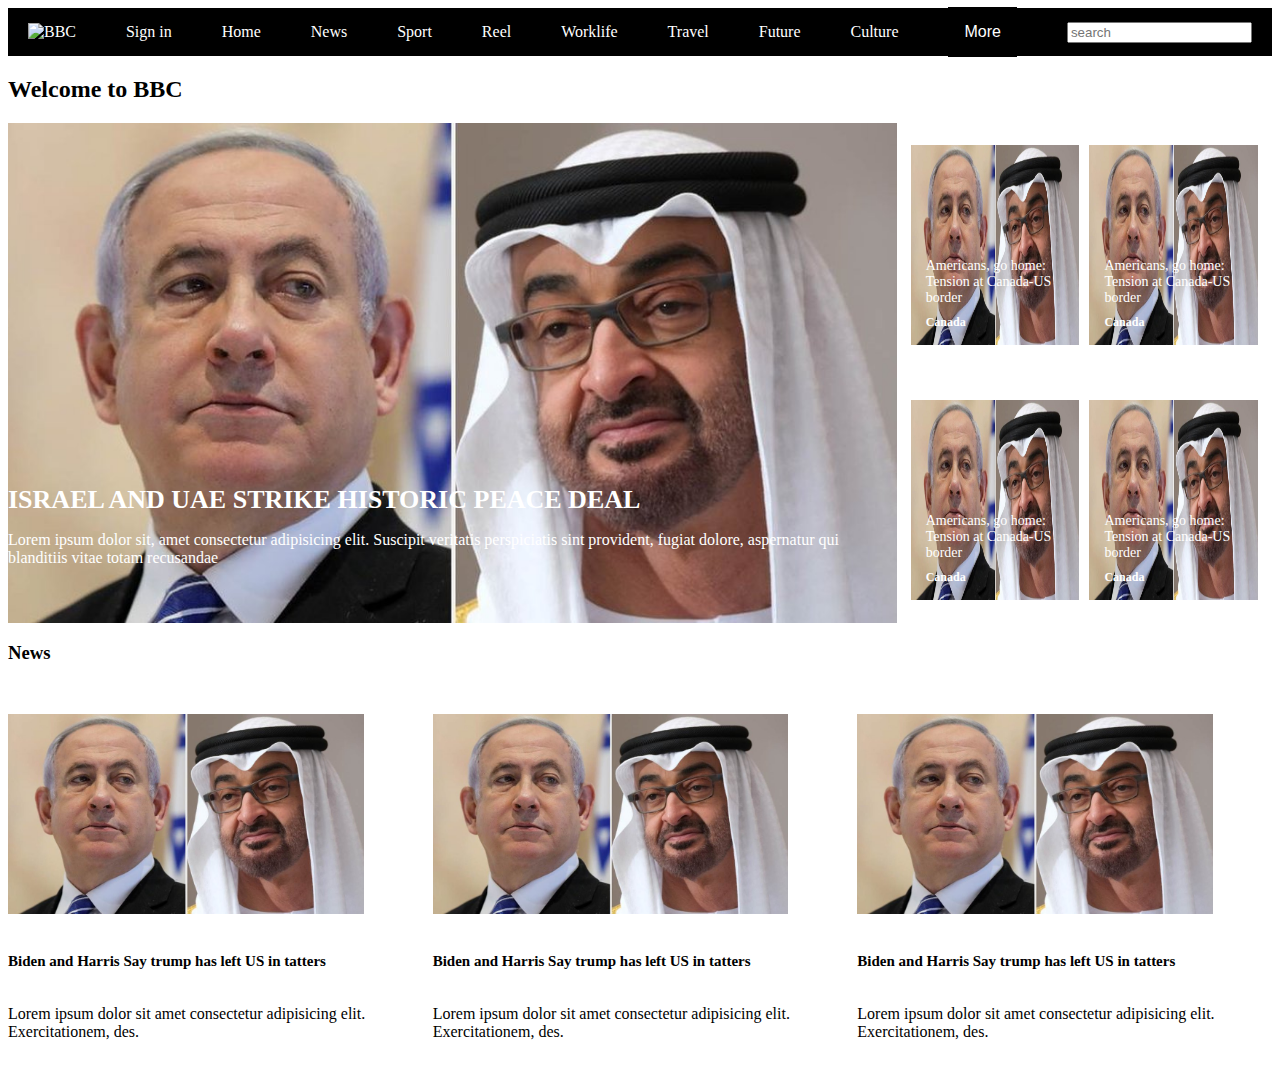
==== index.html @ eb714d21 "layout fixing" ====
<!DOCTYPE html>
<html lang="en">
<head>
    <meta charset="UTF-8">
    <meta name="viewport" content="width=device-width, initial-scale=1.0">
    <title>Document</title>
    <link rel="stylesheet" href="style.css">
</head>
<body>
   
    <nav class="icons">
        <ul>
            <li><a href="#"><img src="#" alt="BBC"></a></li>
            <li><a href="#">Sign in</a></li>
            <li><a href="#">Home</a></li>
            <li><a href="#">News</a></li>
            <li><a href="#">Sport</a></li>
            <li><a href="#">Reel</a></li>
            <li><a href="#">Worklife</a></li>
            <li><a href="#">Travel</a></li>
            <li><a href="#">Future</a></li>
            <li><a href="#">Culture</a></li>
            <div class="dropdown">
               <li> <button class="dropbtn">More</button></li>
                <div class="dropdown-content">
                  <a href="#">Link 1</a>
                  <a href="#">Link 2</a>
                  <a href="#">Link 3</a>
                </div>
              </div>
            <li><input type="text" placeholder="search"></li>
        </ul>
    </nav>

        <h2>Welcome to BBC</h2>
    
    <div id="mainPage" class="bigPictures">
       
        <div id="leftContainer" class="israelUAE">
         
            <img src="israel.jpg">
            <div class="banner-text">
                <h4> Israel and UAE strike historic peace deal</h4>
                <p>Lorem ipsum dolor sit, amet consectetur adipisicing elit. Suscipit veritatis perspiciatis sint provident, fugiat dolore, aspernatur qui blanditiis vitae totam recusandae </p>
            </div>        </div>
            <div id="rightContainer" class="fourPicture">
                <div class="picture-item">
                    <img src="israel.jpg" alt="smallPicture">
                    <p>Americans, go home: Tension at Canada-US border</p>
                    <h5>Canada</h5>
                </div>
                <div class="picture-item">
                    <img src="israel.jpg" alt="smallPicture">
                    <p>Americans, go home: Tension at Canada-US border</p>
                    <h5>Canada</h5>
                </div>
                <div class="picture-item">
                    <img src="israel.jpg" alt="smallPicture">
                    <p>Americans, go home: Tension at Canada-US border</p>
                    <h5>Canada</h5>
                </div>
                <div class="picture-item">
                    <img src="israel.jpg" alt="smallPicture">
                    <p>Americans, go home: Tension at Canada-US border</p>
                    <h5>Canada</h5>
                </div>
            </div>
            
            </div>

            <h3>News</h3>
            <div id="bottom-container">
               
                <div class="small-sections">
                    <img src="israel.jpg" alt="">
                    <h6>Biden and Harris Say trump has left US in tatters</h6>
                    <p>Lorem ipsum dolor sit amet consectetur adipisicing elit. Exercitationem, des.</p>                </div>
                <div class="small-sections">
                    <img src="israel.jpg" alt="">
                    <h6>Biden and Harris Say trump has left US in tatters</h6>
                    <p>Lorem ipsum dolor sit amet consectetur adipisicing elit. Exercitationem, des.</p>                </div>
                <div class="small-sections">
                    <img src="israel.jpg" alt="">
                    <h6>Biden and Harris Say trump has left US in tatters</h6>
                    <p>Lorem ipsum dolor sit amet consectetur adipisicing elit. Exercitationem, des.</p>
                </div>
            </div>


  
</body>
</html>
---- style.css ----
/* Box Model Hack */
* {
    box-sizing: border-box;
  }
  
  /* Clear fix hack */
  .clearfix:after {
    content: ".";
    display: block;
    clear: both;
    visibility: hidden;
    line-height: 0;
    height: 0;
  }
  
  .clear {
    clear: both;
  }
  
  /******************************************
  /* BASE STYLES
  /*******************************************/
  
  /* body {
    margin: 0;
    padding: 0;
    box-sizing: border-box;
  } */
  
  /******************************************
  /* LAYOUT
  /*******************************************/
  nav{
    background-color: black;
    color: #ffffff;
    height: 3rem;
   
   
  }
  ul{
    display: flex;
    justify-content: space-around;
    align-items: center;
    padding-top: 10px;
    height: 100%;
    border-left: 1px white;
    border-right:  1px white;
    /* width: 100%;
   border: solid  1px white; */   
  }
  
    a {
        text-decoration: none;
        color: white;
      
        
      }
  
  
  li{
    list-style: none;
   
    
   
  }
  
  .icons ul {
    list-style: none; /* Remove default list styles */
    padding: 0;
    margin: 0;
    display: flex; /* Align items horizontally */
    gap: 10px; /* Add spacing between items */
   
}
.dropbtn {
    background-color: #04AA6D;
    color: white;
    padding: 16px;
    font-size: 16px;
    border: none;
    cursor: pointer;
  }
  
  .dropdown {
    position: relative;
    display: inline-block;
  }
  
  .dropdown-content {
    display: none;
    position: absolute;
    background-color: #f1f1f1;
    min-width: 160px;
    box-shadow: 0px 8px 16px 0px rgba(0, 0, 0, 0.2);
    z-index: 1;
  }
  
  .dropdown-content a {
    color: black;
    padding: 12px 16px;
    text-decoration: none;
    display: block;
  }
  
  .dropdown-content a:hover {
    background-color: #ddd;
  }
  
  .dropdown:hover .dropdown-content {
    display: block;
  }
  
  .dropdown:hover .dropbtn {
    background-color: black;
  }
  


#mainPage{
   
  
    display: flex;
}
#leftContainer {
    width: 100%;;
    height: 500px;
    display: flex;

}
#rightContainer{
    display: flex;
    justify-content: center;
    align-items: center;
flex-wrap: wrap;
grid-area: 10px;
gap: 10px;
}

.overlay-text {
    position:static; /* Position relative to the container */
    top: 50%; /* Center vertically */
    left: 50%; /* Center horizontally */
    transform: translate(-50%, -50%); /* Adjust for perfect centering */
    color: white; /* Text color */
    font-size: 16px; /* Text size */
    background: rgba(0, 0, 0, 0.5); /* Optional: Add a semi-transparent background */
    padding: 5px 10px; /* Add some padding around the text */
    border-radius: 5px; /* Optional: Add rounded corners to the background */
    text-align: left; /* Center the text */
}
.banner-text{
    position: absolute;
    top: 50%;
    color: white;
    padding: 10,10,10,25;
  
   
}
.banner-text h4{
    font-size: 26px;
     text-transform: uppercase; 
     font-weight: bold;
      margin-bottom: 5px;
} 

.banner-text p{
    text-align: left;
    width: 80%;
}

.picture-item {
    position: relative; /* Enable absolute positioning for text */
    width: 45%; /* Set width for each image container */
    height: 200px; /* Set height for each image container */
    overflow: hidden; /* Prevent text overflow */
}

/* Image styling */
.picture-item img {
    width: 100%; /* Make image fill the container */
    height: 100%; /* Ensure the image fully fits */
   
}

/* Overlay text styling */
.picture-item p, .picture-item h5 {
    position: absolute; /* Position relative to the image container */
    left: 10px; /* Align text with some padding from the left */
    color: white; /* Make text visible on images */
   
    padding: 5px; /* Add padding around text */
    border-radius: 3px; /* Optional: rounded corners */
}

/* Positioning the text */
.picture-item p {
    bottom: 20px; /* Place paragraph above the bottom */
    font-size: 14px; /* Set font size for paragraph */
}

.picture-item h5 {
    bottom: -10px; /* Place heading slightly below the paragraph */
    font-size: 12px; /* Set font size for heading */
    font-weight: bold; /* Optional: make the text bold */
}
.dropbtn {
    background-color:black;
    color: white;
    padding: 16px;
    font-size: 16px;
    border: none;
  }
  
  #bottom-container{

    padding-top: 2rem;
    display: flex;
    /* text-align: center; */
   gap: 10px;
}
.small-sections img{
     height: 200px;
    width: auto;
}

.small-sections p{
position: left;
}

.small-sections h6{
    font-size: 15px;
padding: 0;
}
 
  
  
  /******************************************
  /* ADDITIONAL STYLES
  /*******************************************/
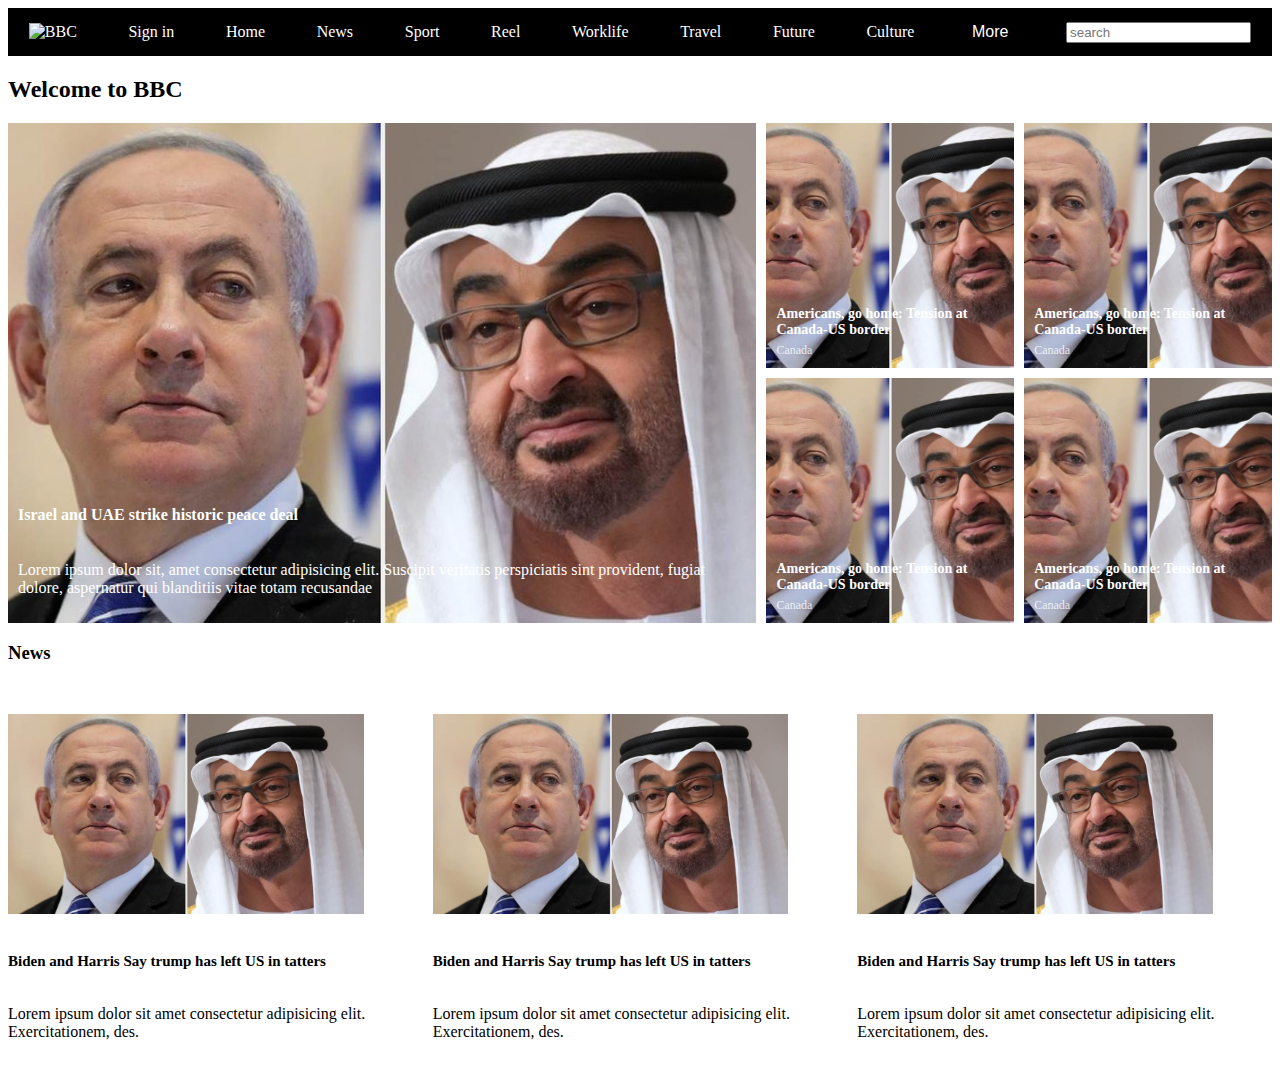
==== commit 2ebd7803: "changed some stuff" ====
--- a/index.html
+++ b/index.html
@@ -1,13 +1,15 @@
 <!DOCTYPE html>
 <html lang="en">
+
 <head>
     <meta charset="UTF-8">
     <meta name="viewport" content="width=device-width, initial-scale=1.0">
     <title>Document</title>
     <link rel="stylesheet" href="style.css">
 </head>
+
 <body>
-   
+
     <nav class="icons">
         <ul>
             <li><a href="#"><img src="#" alt="BBC"></a></li>
@@ -21,72 +23,71 @@
             <li><a href="#">Future</a></li>
             <li><a href="#">Culture</a></li>
             <div class="dropdown">
-               <li> <button class="dropbtn">More</button></li>
+                <li> <button class="dropbtn">More</button></li>
                 <div class="dropdown-content">
-                  <a href="#">Link 1</a>
-                  <a href="#">Link 2</a>
-                  <a href="#">Link 3</a>
+                    <a href="#">Link 1</a>
+                    <a href="#">Link 2</a>
+                    <a href="#">Link 3</a>
                 </div>
-              </div>
+            </div>
             <li><input type="text" placeholder="search"></li>
         </ul>
     </nav>
 
-        <h2>Welcome to BBC</h2>
-    
+    <h2>Welcome to BBC</h2>
+
     <div id="mainPage" class="bigPictures">
-       
+
         <div id="leftContainer" class="israelUAE">
-         
-            <img src="israel.jpg">
-            <div class="banner-text">
-                <h4> Israel and UAE strike historic peace deal</h4>
-                <p>Lorem ipsum dolor sit, amet consectetur adipisicing elit. Suscipit veritatis perspiciatis sint provident, fugiat dolore, aspernatur qui blanditiis vitae totam recusandae </p>
-            </div>        </div>
-            <div id="rightContainer" class="fourPicture">
-                <div class="picture-item">
-                    <img src="israel.jpg" alt="smallPicture">
-                    <p>Americans, go home: Tension at Canada-US border</p>
-                    <h5>Canada</h5>
-                </div>
-                <div class="picture-item">
-                    <img src="israel.jpg" alt="smallPicture">
-                    <p>Americans, go home: Tension at Canada-US border</p>
-                    <h5>Canada</h5>
-                </div>
-                <div class="picture-item">
-                    <img src="israel.jpg" alt="smallPicture">
-                    <p>Americans, go home: Tension at Canada-US border</p>
-                    <h5>Canada</h5>
-                </div>
-                <div class="picture-item">
-                    <img src="israel.jpg" alt="smallPicture">
-                    <p>Americans, go home: Tension at Canada-US border</p>
-                    <h5>Canada</h5>
-                </div>
+            <div class="leftContainer-item">
+                <h4>Israel and UAE strike historic peace deal</h4>
+                <p>Lorem ipsum dolor sit, amet consectetur adipisicing elit. Suscipit veritatis perspiciatis sint
+                    provident, fugiat dolore, aspernatur qui blanditiis vitae totam recusandae </p>
+
             </div>
-            
+        </div>
+        <div id="rightContainer" class="image-grid">
+            <div class="grid-item">
+                <p>Americans, go home: Tension at Canada-US border</p>
+                <h5>Canada</h5>
             </div>
+            <div class="grid-item">
+                <p>Americans, go home: Tension at Canada-US border</p>
+                <h5>Canada</h5>
+            </div>
+            <div class="grid-item">
+                <p>Americans, go home: Tension at Canada-US border</p>
+                <h5>Canada</h5>
+            </div>
+            <div class="grid-item">
+                <p>Americans, go home: Tension at Canada-US border</p>
+                <h5>Canada</h5>
+            </div>
+        </div>
+    </div>
 
-            <h3>News</h3>
-            <div id="bottom-container">
-               
-                <div class="small-sections">
-                    <img src="israel.jpg" alt="">
-                    <h6>Biden and Harris Say trump has left US in tatters</h6>
-                    <p>Lorem ipsum dolor sit amet consectetur adipisicing elit. Exercitationem, des.</p>                </div>
-                <div class="small-sections">
-                    <img src="israel.jpg" alt="">
-                    <h6>Biden and Harris Say trump has left US in tatters</h6>
-                    <p>Lorem ipsum dolor sit amet consectetur adipisicing elit. Exercitationem, des.</p>                </div>
-                <div class="small-sections">
-                    <img src="israel.jpg" alt="">
-                    <h6>Biden and Harris Say trump has left US in tatters</h6>
-                    <p>Lorem ipsum dolor sit amet consectetur adipisicing elit. Exercitationem, des.</p>
-                </div>
-            </div>
+    <h3>News</h3>
+    <div id="bottom-container">
+
+        <div class="small-sections">
+            <img src="israel.jpg" alt="">
+            <h6>Biden and Harris Say trump has left US in tatters</h6>
+            <p>Lorem ipsum dolor sit amet consectetur adipisicing elit. Exercitationem, des.</p>
+        </div>
+        <div class="small-sections">
+            <img src="israel.jpg" alt="">
+            <h6>Biden and Harris Say trump has left US in tatters</h6>
+            <p>Lorem ipsum dolor sit amet consectetur adipisicing elit. Exercitationem, des.</p>
+        </div>
+        <div class="small-sections">
+            <img src="israel.jpg" alt="">
+            <h6>Biden and Harris Say trump has left US in tatters</h6>
+            <p>Lorem ipsum dolor sit amet consectetur adipisicing elit. Exercitationem, des.</p>
+        </div>
+    </div>
 
 
-  
+
 </body>
-</html>
+
+</html>--- a/style.css
+++ b/style.css
@@ -1,240 +1,224 @@
 /* Box Model Hack */
 * {
-    box-sizing: border-box;
-  }
-  
-  /* Clear fix hack */
-  .clearfix:after {
-    content: ".";
-    display: block;
-    clear: both;
-    visibility: hidden;
-    line-height: 0;
-    height: 0;
-  }
-  
-  .clear {
-    clear: both;
-  }
-  
-  /******************************************
+  box-sizing: border-box;
+}
+
+/* Clear fix hack */
+.clearfix:after {
+  content: ".";
+  display: block;
+  clear: both;
+  visibility: hidden;
+  line-height: 0;
+  height: 0;
+}
+
+.clear {
+  clear: both;
+}
+
+/******************************************
   /* BASE STYLES
   /*******************************************/
-  
-  /* body {
+
+/* body {
     margin: 0;
     padding: 0;
     box-sizing: border-box;
   } */
-  
-  /******************************************
+
+/******************************************
   /* LAYOUT
   /*******************************************/
-  nav{
-    background-color: black;
-    color: #ffffff;
-    height: 3rem;
-   
-   
-  }
-  ul{
-    display: flex;
-    justify-content: space-around;
-    align-items: center;
-    padding-top: 10px;
-    height: 100%;
-    border-left: 1px white;
-    border-right:  1px white;
-    /* width: 100%;
-   border: solid  1px white; */   
-  }
-  
-    a {
-        text-decoration: none;
-        color: white;
-      
-        
-      }
-  
-  
-  li{
-    list-style: none;
-   
-    
-   
-  }
-  
-  .icons ul {
-    list-style: none; /* Remove default list styles */
-    padding: 0;
-    margin: 0;
-    display: flex; /* Align items horizontally */
-    gap: 10px; /* Add spacing between items */
-   
-}
+nav {
+  background-color: black;
+  color: #ffffff;
+  height: 3rem;
+
+
+}
+
+ul {
+  display: flex;
+  justify-content: space-around;
+  align-items: center;
+  padding-top: 10px;
+  height: 100%;
+  border-left: 1px white;
+  border-right: 1px white;
+  /* width: 100%;
+   border: solid  1px white; */
+}
+
+a {
+  text-decoration: none;
+  color: white;
+
+
+}
+
+
+li {
+  list-style: none;
+
+
+
+}
+
+.icons ul {
+  list-style: none;
+  /* Remove default list styles */
+  padding: 0;
+  margin: 0;
+  display: flex;
+  /* Align items horizontally */
+  gap: 10px;
+  /* Add spacing between items */
+
+}
+
 .dropbtn {
-    background-color: #04AA6D;
-    color: white;
-    padding: 16px;
-    font-size: 16px;
-    border: none;
-    cursor: pointer;
-  }
-  
-  .dropdown {
-    position: relative;
-    display: inline-block;
-  }
-  
-  .dropdown-content {
-    display: none;
-    position: absolute;
-    background-color: #f1f1f1;
-    min-width: 160px;
-    box-shadow: 0px 8px 16px 0px rgba(0, 0, 0, 0.2);
-    z-index: 1;
-  }
-  
-  .dropdown-content a {
-    color: black;
-    padding: 12px 16px;
-    text-decoration: none;
-    display: block;
-  }
-  
-  .dropdown-content a:hover {
-    background-color: #ddd;
-  }
-  
-  .dropdown:hover .dropdown-content {
-    display: block;
-  }
-  
-  .dropdown:hover .dropbtn {
-    background-color: black;
-  }
-  
-
-
-#mainPage{
-   
-  
-    display: flex;
-}
+  background-color: #04AA6D;
+  color: white;
+  font-size: 16px;
+  border: none;
+  cursor: pointer;
+}
+
+.dropdown {
+  position: relative;
+  display: inline-block;
+}
+
+.dropdown-content {
+  display: none;
+  position: absolute;
+  background-color: #f1f1f1;
+  min-width: 160px;
+  box-shadow: 0px 8px 16px 0px rgba(0, 0, 0, 0.2);
+  z-index: 1;
+}
+
+.dropdown-content a {
+  color: black;
+  padding: 12px 16px;
+  text-decoration: none;
+  display: block;
+}
+
+.dropdown-content a:hover {
+  background-color: #ddd;
+}
+
+.dropdown:hover .dropdown-content {
+  display: block;
+}
+
+.dropdown:hover .dropbtn {
+  background-color: black;
+}
+
+
+/* height of 500px has been moved to the mainPage container, so that it makes the left and right container 500px */
+#mainPage {
+  display: flex;
+  gap: 10px;
+  height: 500px;
+}
+
+
+
 #leftContainer {
-    width: 100%;;
-    height: 500px;
-    display: flex;
-
-}
-#rightContainer{
-    display: flex;
-    justify-content: center;
-    align-items: center;
-flex-wrap: wrap;
-grid-area: 10px;
-gap: 10px;
-}
-
-.overlay-text {
-    position:static; /* Position relative to the container */
-    top: 50%; /* Center vertically */
-    left: 50%; /* Center horizontally */
-    transform: translate(-50%, -50%); /* Adjust for perfect centering */
-    color: white; /* Text color */
-    font-size: 16px; /* Text size */
-    background: rgba(0, 0, 0, 0.5); /* Optional: Add a semi-transparent background */
-    padding: 5px 10px; /* Add some padding around the text */
-    border-radius: 5px; /* Optional: Add rounded corners to the background */
-    text-align: left; /* Center the text */
-}
-.banner-text{
-    position: absolute;
-    top: 50%;
-    color: white;
-    padding: 10,10,10,25;
-  
-   
-}
-.banner-text h4{
-    font-size: 26px;
-     text-transform: uppercase; 
-     font-weight: bold;
-      margin-bottom: 5px;
-} 
-
-.banner-text p{
-    text-align: left;
-    width: 80%;
-}
-
-.picture-item {
-    position: relative; /* Enable absolute positioning for text */
-    width: 45%; /* Set width for each image container */
-    height: 200px; /* Set height for each image container */
-    overflow: hidden; /* Prevent text overflow */
-}
-
-/* Image styling */
-.picture-item img {
-    width: 100%; /* Make image fill the container */
-    height: 100%; /* Ensure the image fully fits */
-   
-}
-
-/* Overlay text styling */
-.picture-item p, .picture-item h5 {
-    position: absolute; /* Position relative to the image container */
-    left: 10px; /* Align text with some padding from the left */
-    color: white; /* Make text visible on images */
-   
-    padding: 5px; /* Add padding around text */
-    border-radius: 3px; /* Optional: rounded corners */
-}
-
-/* Positioning the text */
-.picture-item p {
-    bottom: 20px; /* Place paragraph above the bottom */
-    font-size: 14px; /* Set font size for paragraph */
-}
-
-.picture-item h5 {
-    bottom: -10px; /* Place heading slightly below the paragraph */
-    font-size: 12px; /* Set font size for heading */
-    font-weight: bold; /* Optional: make the text bold */
-}
+  display: flex;
+  width: 100%;
+
+}
+
+/*  i have added the image as a background image on the div, its better if you want to overlay text over an image if you just make the div have the image as a background */
+.leftContainer-item {
+  background-image: url(./israel.jpg);
+  background-size: cover;
+  background-position: center;
+  display: flex;
+  flex-direction: column;
+  justify-content: flex-end;
+  color: white;
+  padding: 10px;
+  width: 100%;
+}
+
+/* this is the grid part */
+#rightContainer {
+  display: flex;
+  flex-wrap: wrap;
+  gap: 10px;
+  max-width: 40%;
+}
+
+
+
+/*  i have added the image as a background image on the div, its better if you want to overlay text over an image if you just make the div have the image as a background */
+.grid-item {
+  background-image: url(./israel.jpg);
+  background-size: cover;
+  background-position: center;
+  display: flex;
+  flex-direction: column;
+  justify-content: flex-end;
+  color: white;
+  padding: 10px;
+  width: calc(50% - 5px);
+}
+
+.grid-item p,
+.hero-image p,
+.hero-image h4 {
+  margin: 0;
+  font-size: 14px;
+  font-weight: bold;
+}
+
+.grid-item h5 {
+  margin: 5px 0 0;
+  font-size: 12px;
+  font-weight: normal;
+  opacity: 0.8;
+}
+
+
+
+
 .dropbtn {
-    background-color:black;
-    color: white;
-    padding: 16px;
-    font-size: 16px;
-    border: none;
-  }
-  
-  #bottom-container{
-
-    padding-top: 2rem;
-    display: flex;
-    /* text-align: center; */
-   gap: 10px;
-}
-.small-sections img{
-     height: 200px;
-    width: auto;
-}
-
-.small-sections p{
-position: left;
-}
-
-.small-sections h6{
-    font-size: 15px;
-padding: 0;
-}
- 
-  
-  
-  /******************************************
+  background-color: black;
+  color: white;
+  font-size: 16px;
+  border: none;
+}
+
+#bottom-container {
+
+  padding-top: 2rem;
+  display: flex;
+  /* text-align: center; */
+  gap: 10px;
+}
+
+.small-sections img {
+  height: 200px;
+  width: auto;
+}
+
+.small-sections p {
+  position: left;
+}
+
+.small-sections h6 {
+  font-size: 15px;
+  padding: 0;
+}
+
+
+
+/******************************************
   /* ADDITIONAL STYLES
-  /*******************************************/
-  +  /*******************************************/